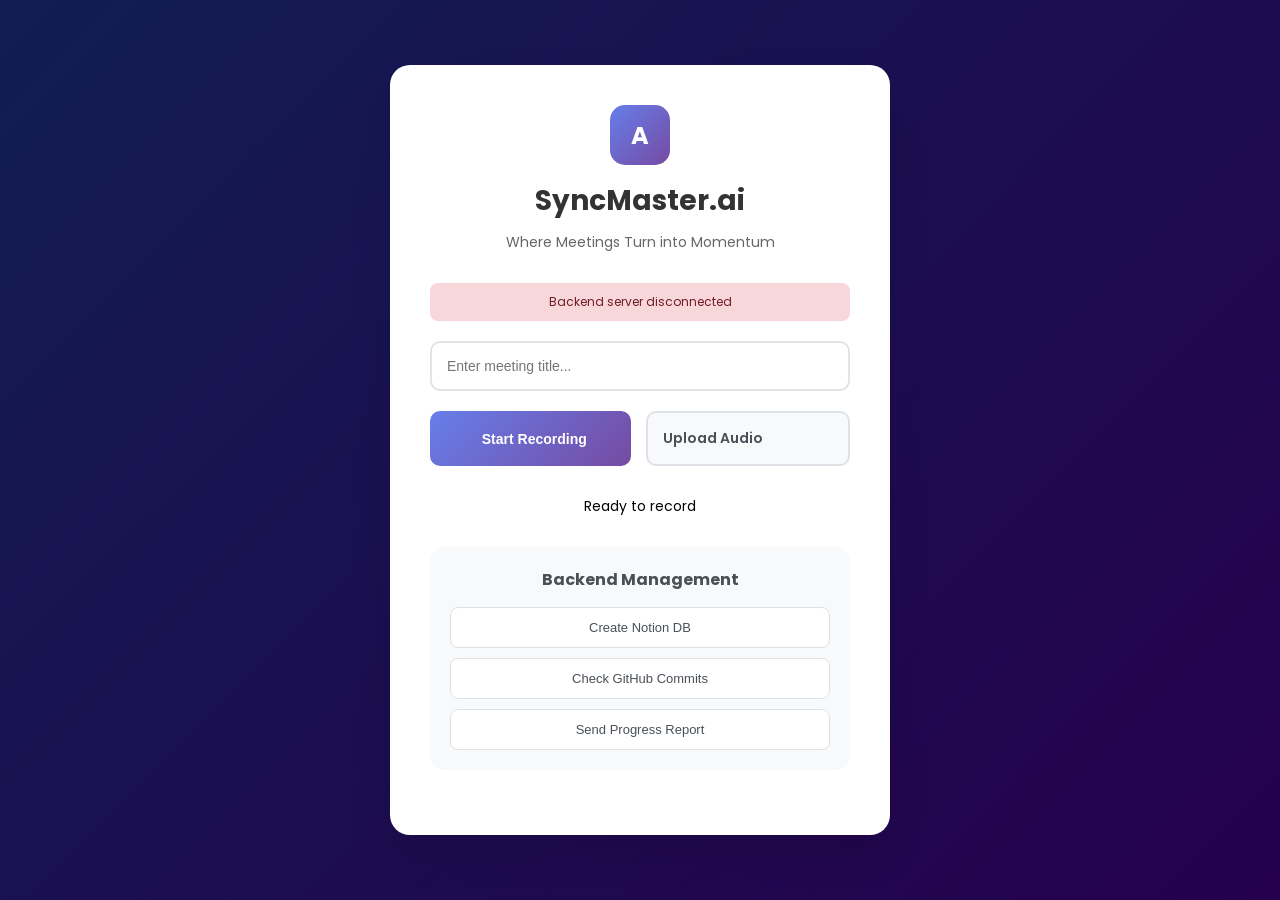
==== web_app/index.html @ d06190ae "first commit" ====
<!DOCTYPE html>
<html lang="en">
<head>
    <meta charset="UTF-8">
    <meta name="viewport" content="width=device-width, initial-scale=1.0">
    <title>SyncMaster.ai</title>
    <link href="https://fonts.googleapis.com/css2?family=Poppins:wght@400;600;700&display=swap" rel="stylesheet">
    <style>
        * {
            margin: 0;
            padding: 0;
            box-sizing: border-box;
        }

        body {
            font-family: 'Poppins', sans-serif;
            background: linear-gradient(135deg, #111d54 0%, #26004d 100%);
            min-height: 100vh;
            display: flex;
            align-items: center;
            justify-content: center;
            padding: 20px;
        }

        .container {
            background: white;
            border-radius: 20px;
            box-shadow: 0 20px 40px rgba(0,0,0,0.1);
            padding: 40px;
            max-width: 500px;
            width: 100%;
        }

        .header {
            text-align: center;
            margin-bottom: 30px;
        }

        .logo {
            width: 60px;
            height: 60px;
            background: linear-gradient(135deg, #667eea, #764ba2);
            border-radius: 15px;
            margin: 0 auto 15px;
            display: flex;
            align-items: center;
            justify-content: center;
            font-size: 24px;
            color: white;
            font-weight: bold;
        }

        h1 {
            color: #333;
            font-size: 28px;
            margin-bottom: 10px;
        }

        .subtitle {
            color: #666;
            font-size: 14px;
        }

        .input-group {
            margin-bottom: 20px;
        }

        input[type="text"] {
            width: 100%;
            padding: 15px;
            border: 2px solid #e1e5e9;
            border-radius: 10px;
            font-size: 14px;
            transition: border-color 0.3s;
        }

        input[type="text"]:focus {
            outline: none;
            border-color: #667eea;
        }

        .actions {
            display: flex;
            gap: 15px;
            margin-bottom: 20px;
        }

        .record-btn {
            flex: 1;
            padding: 15px;
            background: linear-gradient(135deg, #667eea, #764ba2);
            color: white;
            border: none;
            border-radius: 10px;
            font-size: 14px;
            font-weight: 600;
            cursor: pointer;
            transition: transform 0.2s;
            display: flex;
            align-items: center;
            justify-content: center;
            gap: 8px;
        }

        .record-btn:hover {
            transform: translateY(-2px);
        }

        .record-btn.recording {
            background: linear-gradient(135deg, #ff6b6b, #ee5a24);
        }

        .upload-btn {
            flex: 1;
            padding: 15px;
            background: #f8f9fa;
            color: #495057;
            border: 2px solid #dee2e6;
            border-radius: 10px;
            font-size: 14px;
            font-weight: 600;
            cursor: pointer;
            transition: all 0.2s;
        }

        .upload-btn:hover {
            background: #e9ecef;
            border-color: #adb5bd;
        }

        .status {
            text-align: center;
            margin: 20px 0;
            padding: 10px;
            border-radius: 8px;
            font-size: 14px;
        }

        .status.success {
            background: #d4edda;
            color: #155724;
        }

        .status.error {
            background: #f8d7da;
            color: #721c24;
        }

        .toggles {
            display: flex;
            flex-direction: column;
            gap: 10px;
            margin-bottom: 25px;
        }

        .toggle-item {
            display: flex;
            align-items: center;
            gap: 10px;
        }

        .toggle-item input[type="checkbox"] {
            width: 18px;
            height: 18px;
        }

        .backend-section {
            background: #f8f9fa;
            border-radius: 15px;
            padding: 20px;
            margin-bottom: 25px;
        }

        .backend-section h3 {
            text-align: center;
            margin-bottom: 15px;
            color: #495057;
            font-size: 16px;
        }

        .backend-buttons {
            display: flex;
            flex-direction: column;
            gap: 10px;
        }

        .backend-btn {
            padding: 12px;
            background: white;
            border: 1px solid #dee2e6;
            border-radius: 8px;
            font-size: 13px;
            color: #495057;
            cursor: pointer;
            transition: all 0.2s;
            display: flex;
            align-items: center;
            justify-content: center;
            gap: 8px;
        }

        .backend-btn:hover {
            background: #e9ecef;
            border-color: #adb5bd;
            transform: translateY(-1px);
        }

        .summary-section {
            display: none;
            margin-top: 25px;
        }

        .summary-section.show {
            display: block;
        }

        .summary-section h2 {
            margin-bottom: 15px;
            color: #333;
            font-size: 18px;
        }

        textarea {
            width: 100%;
            min-height: 120px;
            padding: 15px;
            border: 2px solid #e1e5e9;
            border-radius: 10px;
            font-size: 14px;
            font-family: inherit;
            resize: vertical;
        }

        .post-btn {
            width: 100%;
            padding: 15px;
            background: linear-gradient(135deg, #28a745, #20c997);
            color: white;
            border: none;
            border-radius: 10px;
            font-size: 14px;
            font-weight: 600;
            cursor: pointer;
            margin-top: 15px;
            transition: transform 0.2s;
        }

        .post-btn:hover {
            transform: translateY(-2px);
        }

        .toast {
            position: fixed;
            top: 20px;
            right: 20px;
            padding: 15px 20px;
            border-radius: 8px;
            color: white;
            font-size: 14px;
            font-weight: 500;
            transform: translateX(400px);
            transition: transform 0.3s;
            z-index: 1000;
        }

        .toast.show {
            transform: translateX(0);
        }

        .toast.success {
            background: #28a745;
        }

        .toast.error {
            background: #dc3545;
        }

        .server-status {
            text-align: center;
            margin-bottom: 20px;
            padding: 10px;
            border-radius: 8px;
            font-size: 12px;
        }

        .server-status.connected {
            background: #d4edda;
            color: #155724;
        }

        .server-status.disconnected {
            background: #f8d7da;
            color: #721c24;
        }

        @media (max-width: 480px) {
            .container {
                padding: 20px;
            }
            
            .actions {
                flex-direction: column;
            }
        }
    </style>
</head>
<body>
    <div class="container">
        <div class="header">
            <div class="logo">A</div>
            <h1>SyncMaster.ai</h1>
            <p class="subtitle">Where Meetings Turn into Momentum</p>
        </div>

        <div id="serverStatus" class="server-status disconnected">
            Backend server disconnected
        </div>

        <div class="input-group">
            <input type="text" id="meetingTitle" placeholder="Enter meeting title..." />
        </div>

        <div class="actions">
            <button id="recordBtn" class="record-btn">
                <span class="dot"></span>
                <span class="label">Start Recording</span>
            </button>
            <label for="uploadFile" class="upload-btn">
                Upload Audio
            </label>
            <input id="uploadFile" type="file" accept="audio/*" style="display: none;" />
        </div>

        <div id="status" class="status">Ready to record</div>

        <div class="backend-section">
            <h3>Backend Management</h3>
            <div class="backend-buttons">
                <button id="createNotionDb" class="backend-btn">
                    Create Notion DB
                </button>
                <button id="checkCommits" class="backend-btn">
                    Check GitHub Commits
                </button>
                <button id="sendStandup" class="backend-btn">
                    Send Progress Report
                </button>
            </div>
        </div>

        <div id="summarySection" class="summary-section">
            <h2>AI Summary</h2>
            <textarea id="summaryEdit" placeholder="Edit summary before posting..."></textarea>
        </div>
    </div>

    <div id="toast" class="toast"></div>

    <script src="config.js"></script>
    <script src="app.js"></script>
</body>
</html>
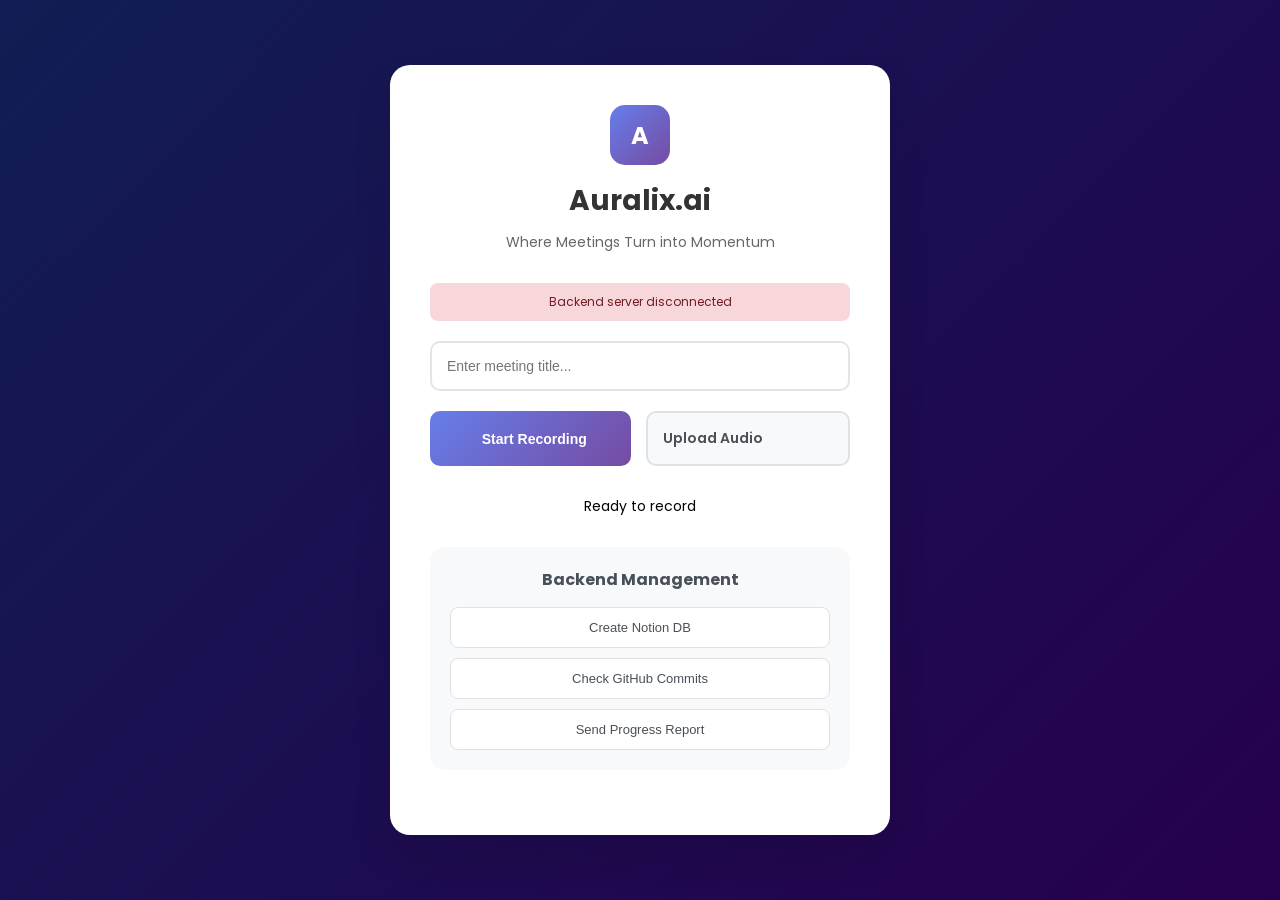
==== commit 2ff74877: "some changes" ====
--- a/web_app/index.html
+++ b/web_app/index.html
@@ -3,7 +3,7 @@
 <head>
     <meta charset="UTF-8">
     <meta name="viewport" content="width=device-width, initial-scale=1.0">
-    <title>SyncMaster.ai</title>
+    <title>Auralix.ai</title>
     <link href="https://fonts.googleapis.com/css2?family=Poppins:wght@400;600;700&display=swap" rel="stylesheet">
     <style>
         * {
@@ -308,7 +308,7 @@
     <div class="container">
         <div class="header">
             <div class="logo">A</div>
-            <h1>SyncMaster.ai</h1>
+            <h1>Auralix.ai</h1>
             <p class="subtitle">Where Meetings Turn into Momentum</p>
         </div>
 
